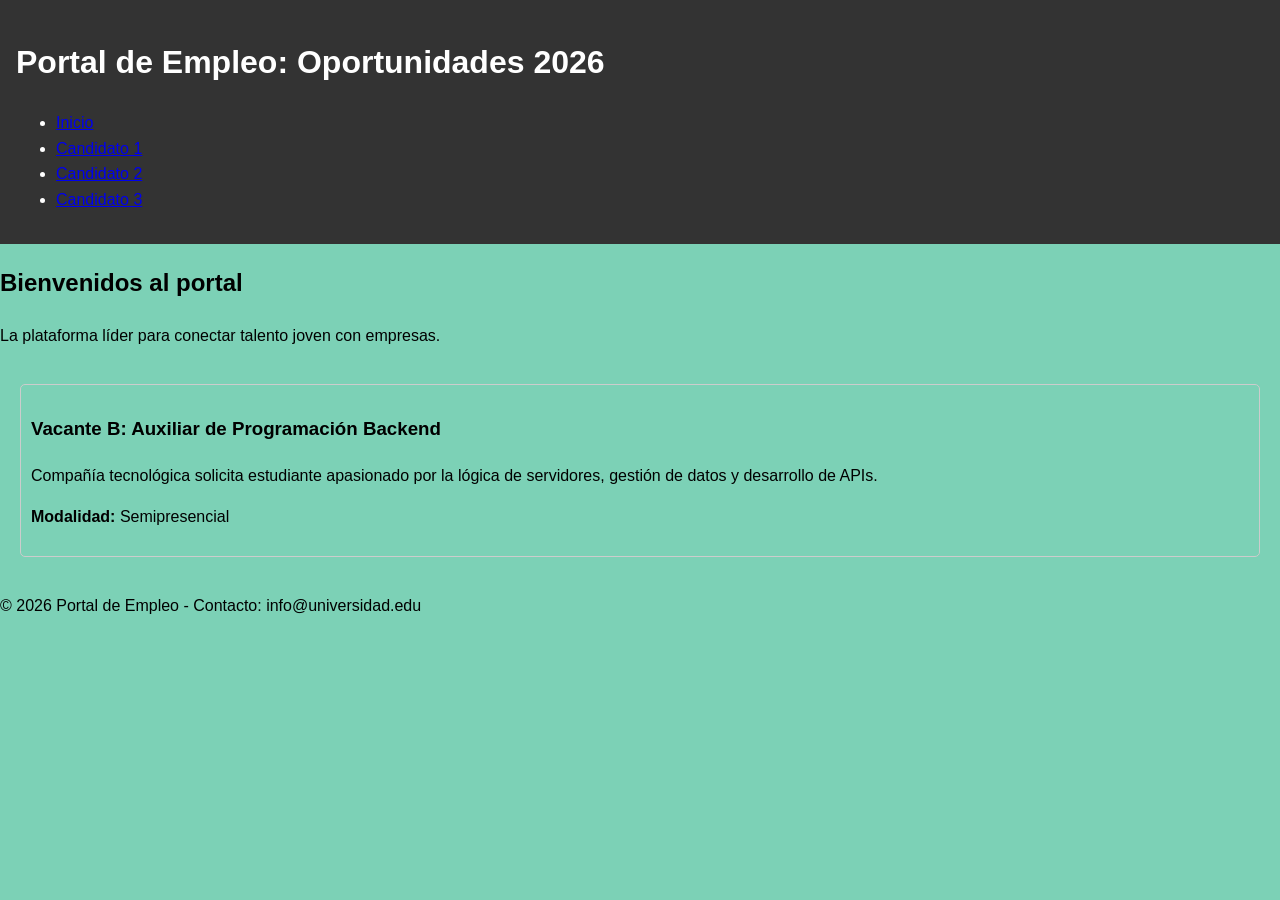
==== index.html @ 1dc94f25 "feat: agregar cv2, vacante B y mejora visual" ====
<!DOCTYPE html>
<html lang="es">
<head>
    <meta charset="UTF-8">
    <meta name="viewport" content="width=device-width, initial-scale=1.0">
    <title>Portal de Empleo Universitario</title>
    <link rel="stylesheet" href="css/styles.css">
</head>
<body>
    <header>
        <h1>Portal de Empleo: Oportunidades 2026</h1>
        <nav>
            <ul>
                <li><a href="index.html">Inicio</a></li>
                <li><a href="cv/cv1.html">Candidato 1</a></li>
                <li><a href="cv/cv2.html">Candidato 2</a></li>
                <li><a href="cv/cv3.html">Candidato 3</a></li>
            </ul>
        </nav>
    </header>

    <main>
        <h2>Bienvenidos al portal</h2>
        <p>La plataforma líder para conectar talento joven con empresas.</p>
        
        <div id="contenedor-destacados">
            <!-- AQUÍ: Cada estudiante debe insertar su tarjeta de oferta laboral -->
             <article class="card">
                <h3>Vacante B: Auxiliar de Programación Backend</h3>
                <p>Compañía tecnológica solicita estudiante apasionado por la lógica de servidores, gestión de datos y desarrollo de APIs.</p>
                <p><strong>Modalidad:</strong> Semipresencial</p>
            </article>

        </div>
    </main>

    <footer>
        <p>© 2026 Portal de Empleo - Contacto: info@universidad.edu</p>
    </footer>
</body>
</html>
---- css/styles.css ----
/* css/styles.css */
body { 
    font-family: sans-serif; 
    line-height: 1.6; 
    margin: 0;
    padding: 0;
    background: #7cd1b6;
}

header { 
    background: #333; 
    color: white; 
    padding: 1rem; 
}

/* AQUÍ: Cada estudiante debe agregar sus estilos para su tarjeta y cambios de color global */
#contenedor-destacados { 
    display: flex;
    flex-direction: column; 
    gap: 20px; 
    padding: 20px;
}

.card {
    border: 1px solid #ccc;
    padding: 10px;
    border-radius: 5px;
}
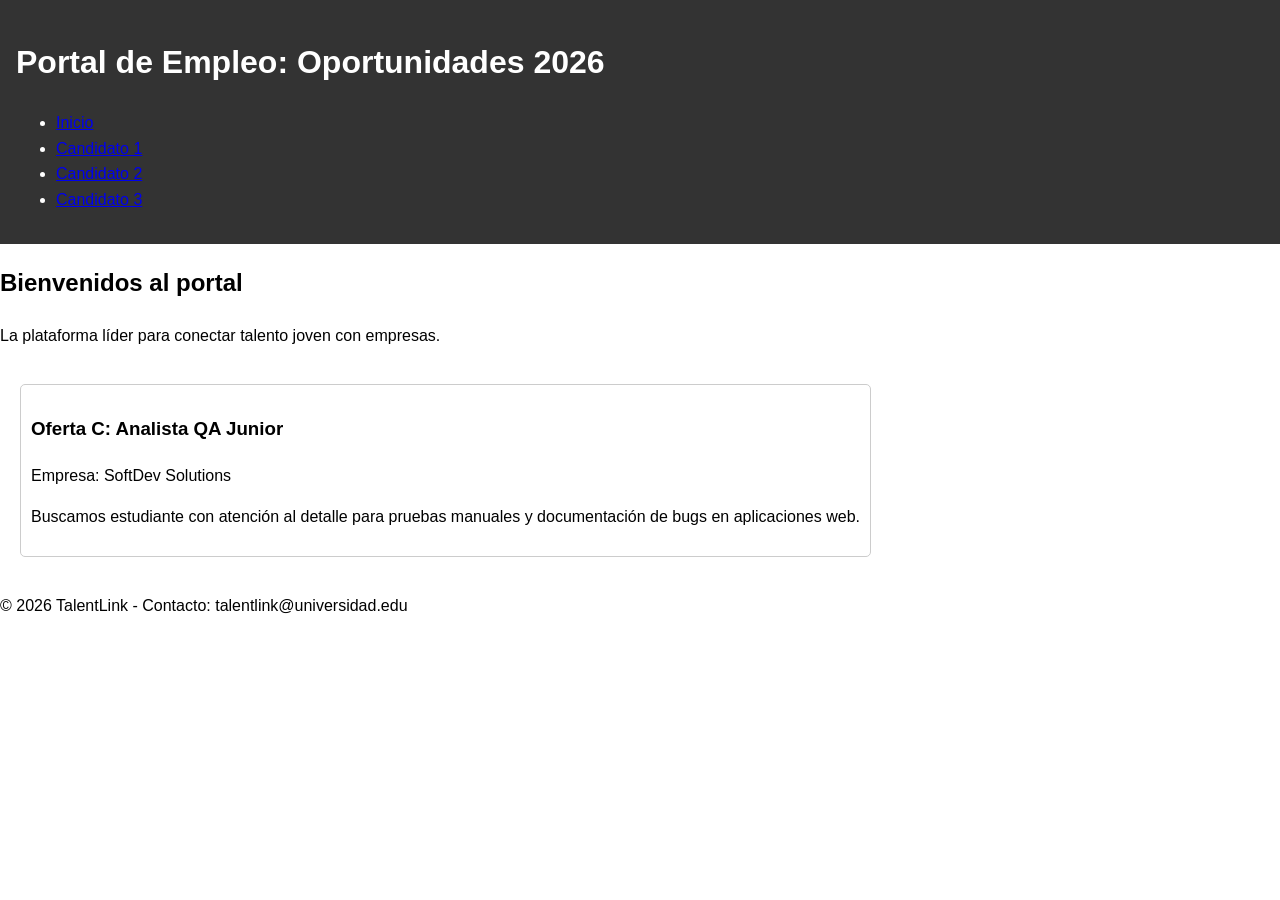
==== commit c0c13db5: "feat: CV3 y oferta laboral C, footer" ====
--- a/index.html
+++ b/index.html
@@ -23,19 +23,18 @@
         <h2>Bienvenidos al portal</h2>
         <p>La plataforma líder para conectar talento joven con empresas.</p>
         
-        <div id="contenedor-destacados">
+        <div class="destacados-container">
             <!-- AQUÍ: Cada estudiante debe insertar su tarjeta de oferta laboral -->
-             <article class="card">
-                <h3>Vacante B: Auxiliar de Programación Backend</h3>
-                <p>Compañía tecnológica solicita estudiante apasionado por la lógica de servidores, gestión de datos y desarrollo de APIs.</p>
-                <p><strong>Modalidad:</strong> Semipresencial</p>
-            </article>
-
+            <div class="card">
+                <h3>Oferta C: Analista QA Junior</h3>
+                <p>Empresa: SoftDev Solutions</p>
+                <p>Buscamos estudiante con atención al detalle para pruebas manuales y documentación de bugs en aplicaciones web.</p>
+            </div>
         </div>
     </main>
 
     <footer>
-        <p>© 2026 Portal de Empleo - Contacto: info@universidad.edu</p>
+        <p>© 2026 TalentLink - Contacto: talentlink@universidad.edu</p>
     </footer>
 </body>
 </html>
--- a/css/styles.css
+++ b/css/styles.css
@@ -4,7 +4,6 @@
     line-height: 1.6; 
     margin: 0;
     padding: 0;
-    background: #7cd1b6;
 }
 
 header { 
@@ -14,9 +13,8 @@
 }
 
 /* AQUÍ: Cada estudiante debe agregar sus estilos para su tarjeta y cambios de color global */
-#contenedor-destacados { 
-    display: flex;
-    flex-direction: column; 
+.destacados-container {
+    display: flex; 
     gap: 20px; 
     padding: 20px;
 }
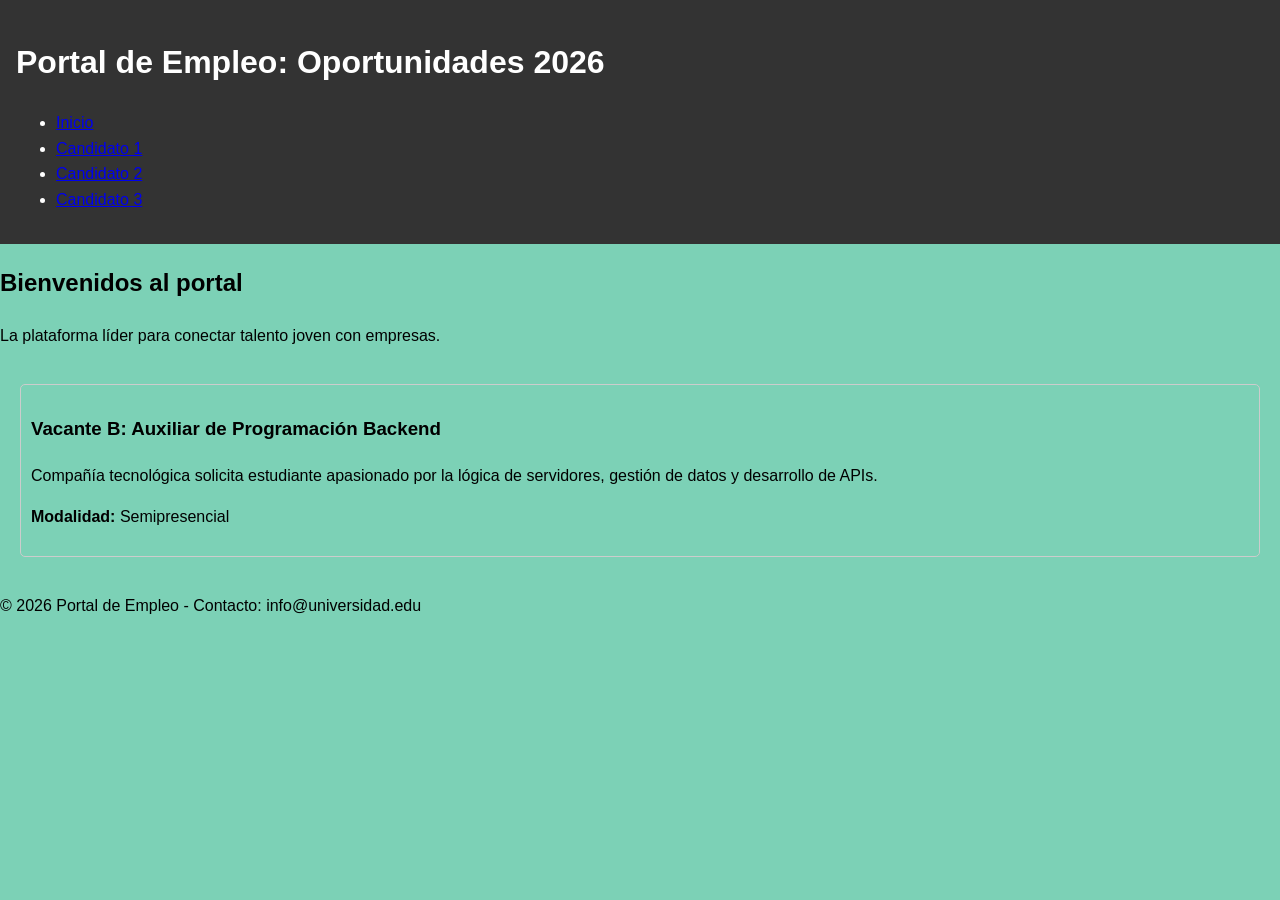
==== commit fe47f500: "Merge pull request: Agregar cv2, vacante B y mejora visual feat: agregar cv2, vacante B y mejora vis" ====
--- a/index.html
+++ b/index.html
@@ -23,18 +23,19 @@
         <h2>Bienvenidos al portal</h2>
         <p>La plataforma líder para conectar talento joven con empresas.</p>
         
-        <div class="destacados-container">
+        <div id="contenedor-destacados">
             <!-- AQUÍ: Cada estudiante debe insertar su tarjeta de oferta laboral -->
-            <div class="card">
-                <h3>Oferta C: Analista QA Junior</h3>
-                <p>Empresa: SoftDev Solutions</p>
-                <p>Buscamos estudiante con atención al detalle para pruebas manuales y documentación de bugs en aplicaciones web.</p>
-            </div>
+             <article class="card">
+                <h3>Vacante B: Auxiliar de Programación Backend</h3>
+                <p>Compañía tecnológica solicita estudiante apasionado por la lógica de servidores, gestión de datos y desarrollo de APIs.</p>
+                <p><strong>Modalidad:</strong> Semipresencial</p>
+            </article>
+
         </div>
     </main>
 
     <footer>
-        <p>© 2026 TalentLink - Contacto: talentlink@universidad.edu</p>
+        <p>© 2026 Portal de Empleo - Contacto: info@universidad.edu</p>
     </footer>
 </body>
 </html>
--- a/css/styles.css
+++ b/css/styles.css
@@ -4,6 +4,7 @@
     line-height: 1.6; 
     margin: 0;
     padding: 0;
+    background: #7cd1b6;
 }
 
 header { 
@@ -13,8 +14,9 @@
 }
 
 /* AQUÍ: Cada estudiante debe agregar sus estilos para su tarjeta y cambios de color global */
-.destacados-container {
-    display: flex; 
+#contenedor-destacados { 
+    display: flex;
+    flex-direction: column; 
     gap: 20px; 
     padding: 20px;
 }
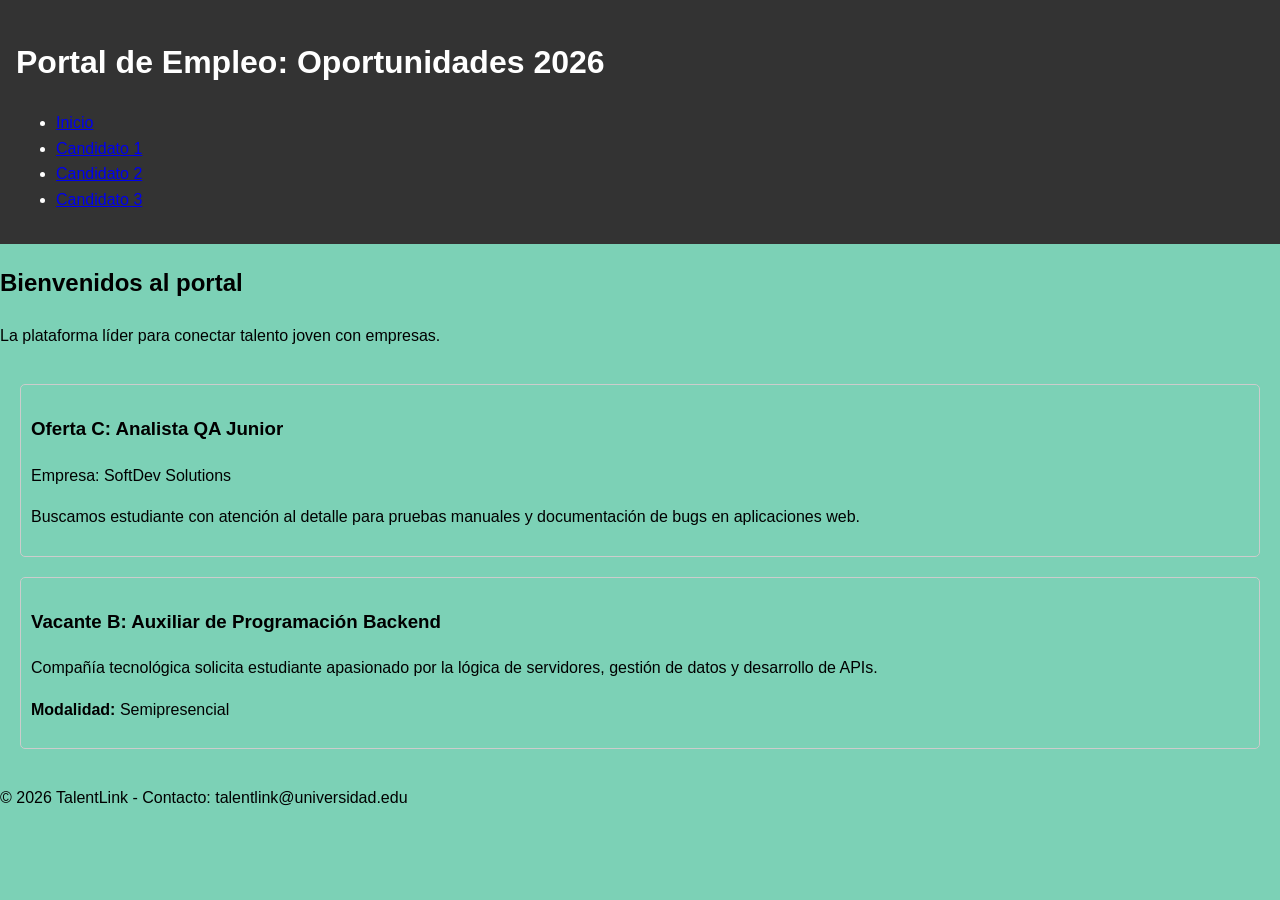
==== commit 05ad0a24: "Merge branch 'dev' into feature/oferta-brayan-cv3" ====
--- a/index.html
+++ b/index.html
@@ -23,8 +23,13 @@
         <h2>Bienvenidos al portal</h2>
         <p>La plataforma líder para conectar talento joven con empresas.</p>
         
-        <div id="contenedor-destacados">
+        <div class="destacados-container">
             <!-- AQUÍ: Cada estudiante debe insertar su tarjeta de oferta laboral -->
+            <div class="card">
+                <h3>Oferta C: Analista QA Junior</h3>
+                <p>Empresa: SoftDev Solutions</p>
+                <p>Buscamos estudiante con atención al detalle para pruebas manuales y documentación de bugs en aplicaciones web.</p>
+            </div>
              <article class="card">
                 <h3>Vacante B: Auxiliar de Programación Backend</h3>
                 <p>Compañía tecnológica solicita estudiante apasionado por la lógica de servidores, gestión de datos y desarrollo de APIs.</p>
@@ -35,7 +40,7 @@
     </main>
 
     <footer>
-        <p>© 2026 Portal de Empleo - Contacto: info@universidad.edu</p>
+        <p>© 2026 TalentLink - Contacto: talentlink@universidad.edu</p>
     </footer>
 </body>
 </html>
--- a/css/styles.css
+++ b/css/styles.css
@@ -14,10 +14,10 @@
 }
 
 /* AQUÍ: Cada estudiante debe agregar sus estilos para su tarjeta y cambios de color global */
-#contenedor-destacados { 
+.destacados-container {
     display: flex;
-    flex-direction: column; 
-    gap: 20px; 
+    flex-direction: column;
+    gap: 20px;
     padding: 20px;
 }
 
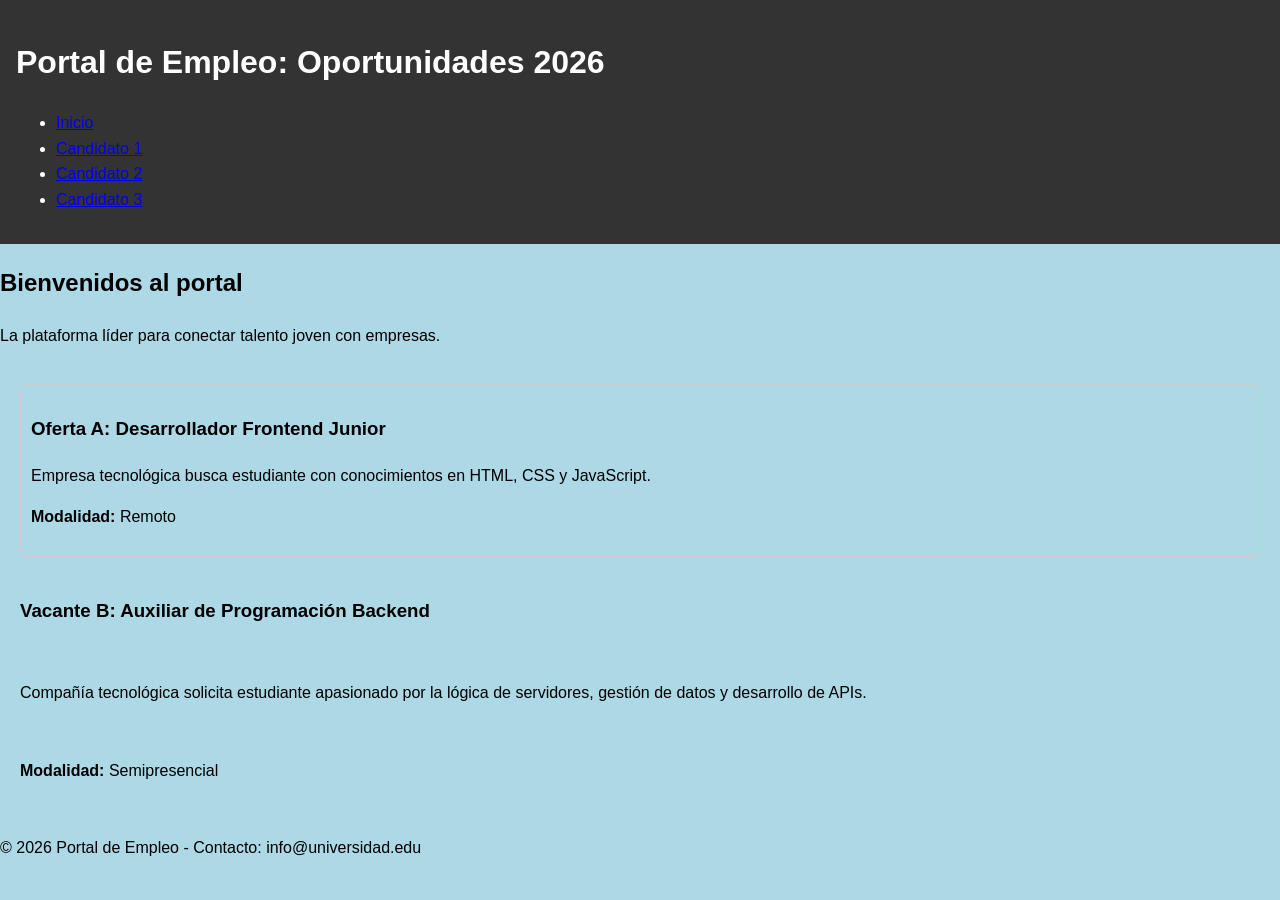
==== commit 3cf568ef: "fits: resolucion de conflictos de ofertas y estilos" ====
--- a/index.html
+++ b/index.html
@@ -23,14 +23,13 @@
         <h2>Bienvenidos al portal</h2>
         <p>La plataforma líder para conectar talento joven con empresas.</p>
         
-        <div class="destacados-container">
+        <div id="contenedor-destacados">
             <!-- AQUÍ: Cada estudiante debe insertar su tarjeta de oferta laboral -->
-            <div class="card">
-                <h3>Oferta C: Analista QA Junior</h3>
-                <p>Empresa: SoftDev Solutions</p>
-                <p>Buscamos estudiante con atención al detalle para pruebas manuales y documentación de bugs en aplicaciones web.</p>
-            </div>
              <article class="card">
+                <h3>Oferta A: Desarrollador Frontend Junior</h3>
+                <p>Empresa tecnológica busca estudiante con conocimientos en HTML, CSS y JavaScript.</p>
+                <p><strong>Modalidad:</strong> Remoto</p>
+            </article>
                 <h3>Vacante B: Auxiliar de Programación Backend</h3>
                 <p>Compañía tecnológica solicita estudiante apasionado por la lógica de servidores, gestión de datos y desarrollo de APIs.</p>
                 <p><strong>Modalidad:</strong> Semipresencial</p>
@@ -40,7 +39,7 @@
     </main>
 
     <footer>
-        <p>© 2026 TalentLink - Contacto: talentlink@universidad.edu</p>
+        <p>© 2026 Portal de Empleo - Contacto: info@universidad.edu</p>
     </footer>
 </body>
 </html>
--- a/css/styles.css
+++ b/css/styles.css
@@ -1,28 +1,28 @@
 /* css/styles.css */
-body { 
-    font-family: sans-serif; 
-    line-height: 1.6; 
-    margin: 0;
-    padding: 0;
-    background: #7cd1b6;
+body {
+  font-family: sans-serif;
+  line-height: 1.6;
+  margin: 0;
+  padding: 0;
+  background: lightblue;
 }
 
-header { 
-    background: #333; 
-    color: white; 
-    padding: 1rem; 
+header {
+  background: #333;
+  color: white;
+  padding: 1rem;
 }
 
 /* AQUÍ: Cada estudiante debe agregar sus estilos para su tarjeta y cambios de color global */
-.destacados-container {
+#contenedor-destacados { 
     display: flex;
-    flex-direction: column;
-    gap: 20px;
+    flex-direction: column; 
+    gap: 20px; 
     padding: 20px;
 }
 
 .card {
-    border: 1px solid #ccc;
-    padding: 10px;
-    border-radius: 5px;
+  border: 1px solid #ccc;
+  padding: 10px;
+  border-radius: 5px;
 }
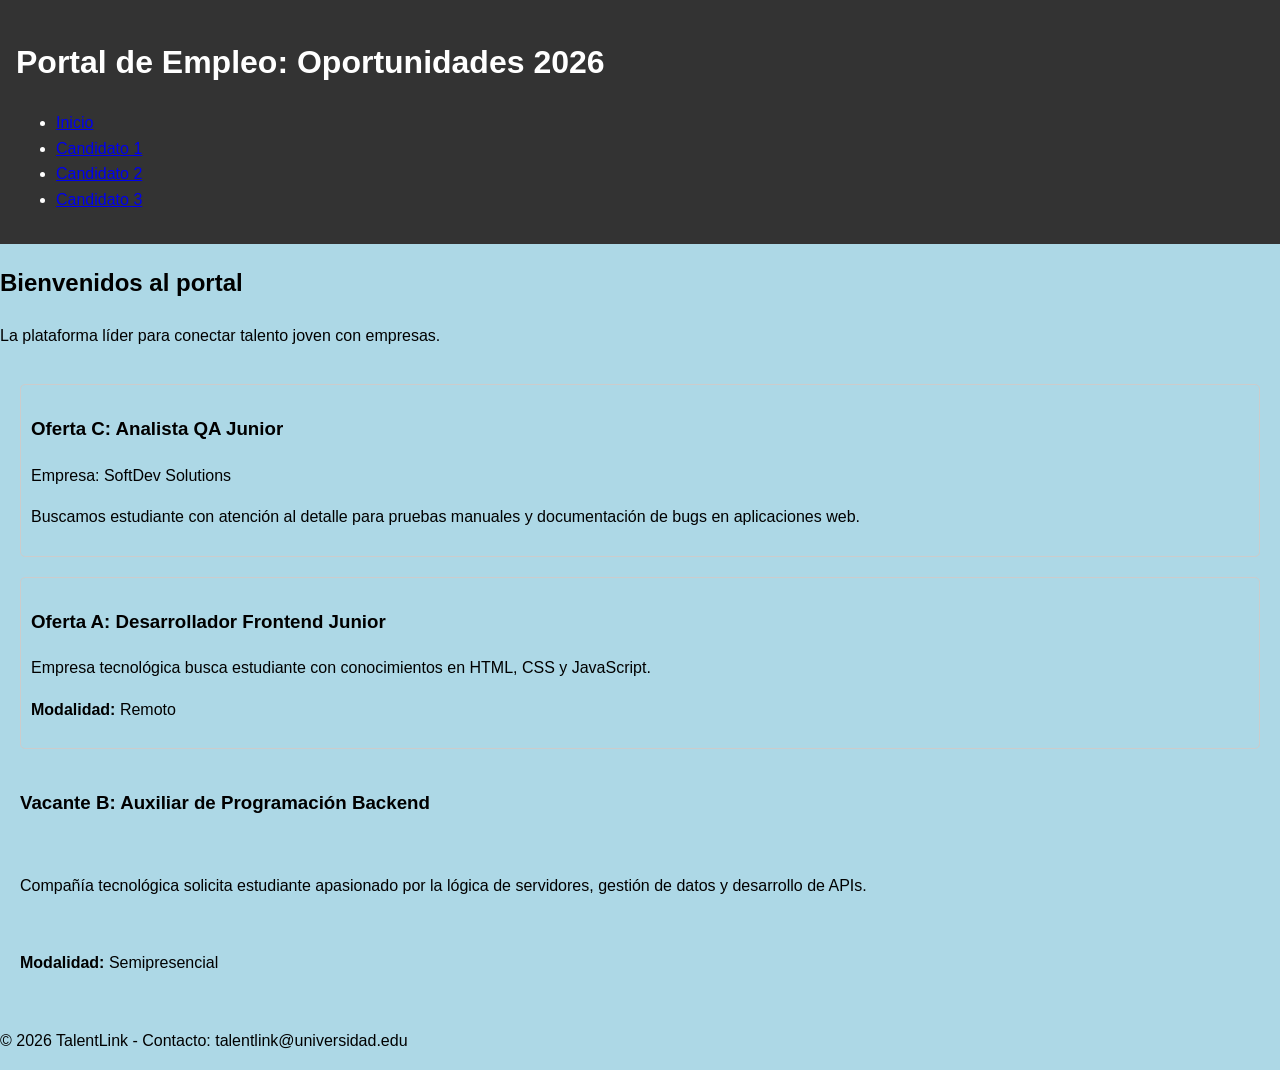
==== commit 0d1e486b: "Merge pull request: Agregar CV1 y oferta laboral A feat: Agregar CV1 y oferta laboral A" ====
--- a/index.html
+++ b/index.html
@@ -23,8 +23,13 @@
         <h2>Bienvenidos al portal</h2>
         <p>La plataforma líder para conectar talento joven con empresas.</p>
         
-        <div id="contenedor-destacados">
+        <div class="destacados-container">
             <!-- AQUÍ: Cada estudiante debe insertar su tarjeta de oferta laboral -->
+            <div class="card">
+                <h3>Oferta C: Analista QA Junior</h3>
+                <p>Empresa: SoftDev Solutions</p>
+                <p>Buscamos estudiante con atención al detalle para pruebas manuales y documentación de bugs en aplicaciones web.</p>
+            </div>
              <article class="card">
                 <h3>Oferta A: Desarrollador Frontend Junior</h3>
                 <p>Empresa tecnológica busca estudiante con conocimientos en HTML, CSS y JavaScript.</p>
@@ -39,7 +44,7 @@
     </main>
 
     <footer>
-        <p>© 2026 Portal de Empleo - Contacto: info@universidad.edu</p>
+        <p>© 2026 TalentLink - Contacto: talentlink@universidad.edu</p>
     </footer>
 </body>
 </html>
--- a/css/styles.css
+++ b/css/styles.css
@@ -14,10 +14,10 @@
 }
 
 /* AQUÍ: Cada estudiante debe agregar sus estilos para su tarjeta y cambios de color global */
-#contenedor-destacados { 
+.destacados-container {
     display: flex;
-    flex-direction: column; 
-    gap: 20px; 
+    flex-direction: column;
+    gap: 20px;
     padding: 20px;
 }
 
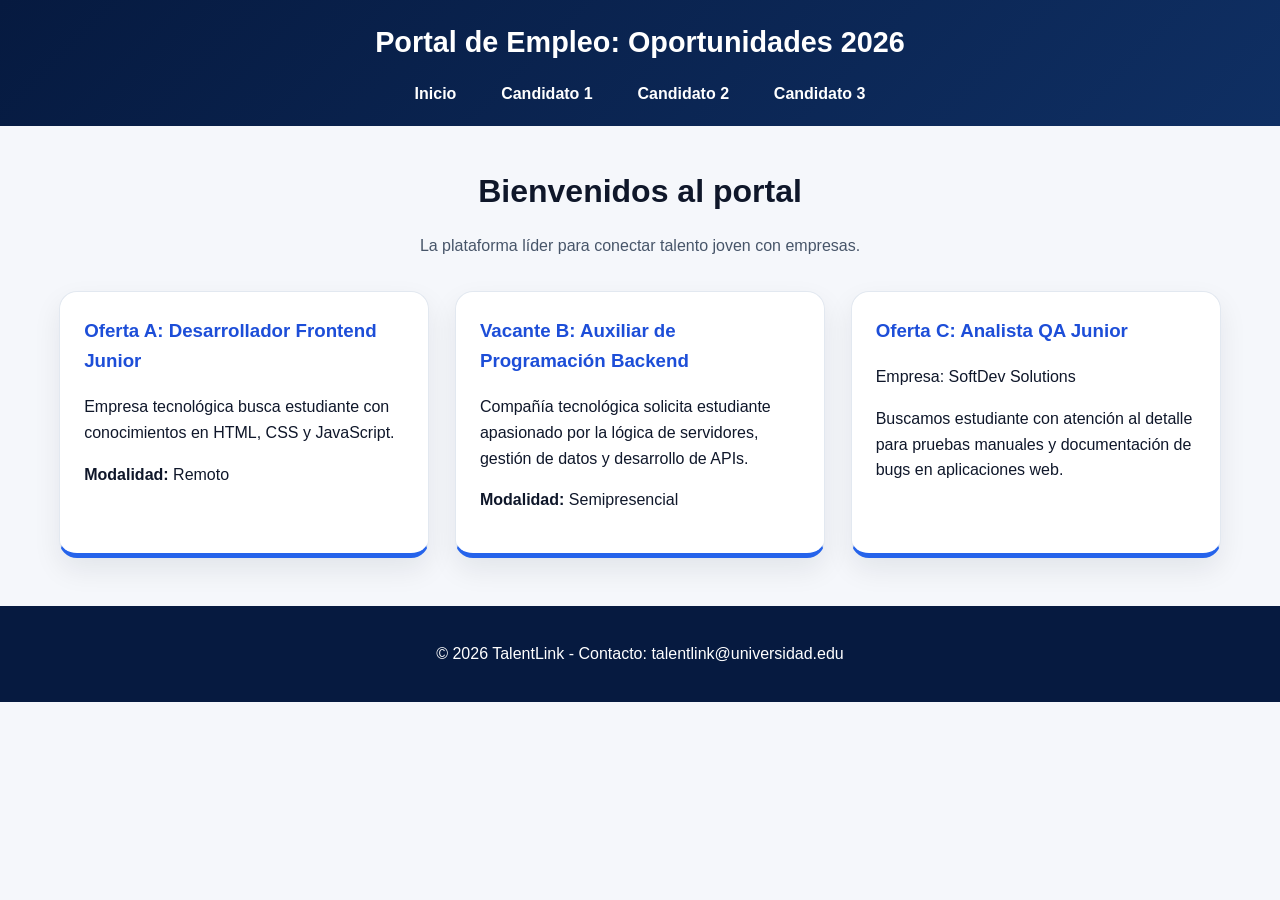
==== commit 47e04f42: "chore: preparar release v1.0 con mejoras visuales" ====
--- a/index.html
+++ b/index.html
@@ -25,20 +25,21 @@
         
         <div class="destacados-container">
             <!-- AQUÍ: Cada estudiante debe insertar su tarjeta de oferta laboral -->
+             <article class="card">
+                <h3>Oferta A: Desarrollador Frontend Junior</h3>
+                <p>Empresa tecnológica busca estudiante con conocimientos en HTML, CSS y JavaScript.</p>
+                <p><strong>Modalidad:</strong> Remoto</p>
+            </article>
+            <article class="card">
+                <h3>Vacante B: Auxiliar de Programación Backend</h3>
+                <p>Compañía tecnológica solicita estudiante apasionado por la lógica de servidores, gestión de datos y desarrollo de APIs.</p>
+                <p><strong>Modalidad:</strong> Semipresencial</p>
+            </article>
             <div class="card">
                 <h3>Oferta C: Analista QA Junior</h3>
                 <p>Empresa: SoftDev Solutions</p>
                 <p>Buscamos estudiante con atención al detalle para pruebas manuales y documentación de bugs en aplicaciones web.</p>
             </div>
-             <article class="card">
-                <h3>Oferta A: Desarrollador Frontend Junior</h3>
-                <p>Empresa tecnológica busca estudiante con conocimientos en HTML, CSS y JavaScript.</p>
-                <p><strong>Modalidad:</strong> Remoto</p>
-            </article>
-                <h3>Vacante B: Auxiliar de Programación Backend</h3>
-                <p>Compañía tecnológica solicita estudiante apasionado por la lógica de servidores, gestión de datos y desarrollo de APIs.</p>
-                <p><strong>Modalidad:</strong> Semipresencial</p>
-            </article>
 
         </div>
     </main>
--- a/css/styles.css
+++ b/css/styles.css
@@ -1,28 +1,137 @@
-/* css/styles.css */
+* {
+  box-sizing: border-box;
+}
+
 body {
-  font-family: sans-serif;
+  margin: 0;
+  font-family: Arial, sans-serif;
+  background: #f5f7fb;
+  color: #0f172a;
   line-height: 1.6;
-  margin: 0;
-  padding: 0;
-  background: lightblue;
 }
 
 header {
-  background: #333;
+  background: linear-gradient(135deg, #061a40, #0f2f63);
   color: white;
-  padding: 1rem;
+  padding: 1.2rem 6%;
+  text-align: center;
 }
 
-/* AQUÍ: Cada estudiante debe agregar sus estilos para su tarjeta y cambios de color global */
+header h1 {
+  margin: 0 0 1rem;
+  font-size: 1.8rem;
+}
+
+nav ul {
+  display: flex;
+  justify-content: center;
+  gap: 1.2rem;
+  list-style: none;
+  padding: 0;
+  margin: 0;
+  flex-wrap: wrap;
+}
+
+nav a {
+  color: white;
+  text-decoration: none;
+  font-weight: 700;
+  padding: 0.4rem 0.8rem;
+  border-radius: 999px;
+}
+
+nav a:hover {
+  background: rgba(255, 255, 255, 0.15);
+}
+
+main {
+  max-width: 1200px;
+  margin: 2.5rem auto;
+  padding: 0 1.2rem;
+}
+
+main h2,
+main > p {
+  text-align: center;
+}
+
+main h2 {
+  font-size: 2rem;
+  margin-bottom: 0.4rem;
+}
+
+main > p {
+  color: #475569;
+  margin-bottom: 2rem;
+}
+
 .destacados-container {
-    display: flex;
-    flex-direction: column;
-    gap: 20px;
-    padding: 20px;
+  display: grid;
+  grid-template-columns: repeat(3, 1fr);
+  gap: 1.6rem;
 }
 
 .card {
-  border: 1px solid #ccc;
-  padding: 10px;
-  border-radius: 5px;
+  background: white;
+  border-radius: 18px;
+  padding: 1.5rem;
+  border: 1px solid #e2e8f0;
+  box-shadow: 0 12px 28px rgba(15, 23, 42, 0.08);
+  transition:
+    transform 0.2s ease,
+    box-shadow 0.2s ease;
+  border-bottom: 5px solid #2563eb;
 }
+
+.card:hover {
+  transform: translateY(-5px);
+  box-shadow: 0 18px 40px rgba(15, 23, 42, 0.14);
+}
+
+.card h3 {
+  margin-top: 0;
+  color: #1d4ed8;
+}
+
+footer {
+  background: #061a40;
+  color: white;
+  text-align: center;
+  padding: 1.2rem;
+  margin-top: 3rem;
+}
+
+/* Diseño para hojas de vida */
+.cv-page {
+  max-width: 850px;
+  margin: 2.5rem auto;
+  background: white;
+  padding: 2rem;
+  border-radius: 18px;
+  box-shadow: 0 12px 28px rgba(15, 23, 42, 0.08);
+}
+
+.cv-page h2 {
+  color: #1d4ed8;
+  border-left: 5px solid #2563eb;
+  padding-left: 0.8rem;
+  text-align: left;
+}
+
+.cv-page ul {
+  padding-left: 1.2rem;
+}
+
+.cv-page li {
+  margin-bottom: 0.4rem;
+}
+
+@media (max-width: 900px) {
+  .destacados-container {
+    grid-template-columns: 1fr;
+  }
+
+  header h1 {
+    font-size: 1.4rem;
+  }
+}
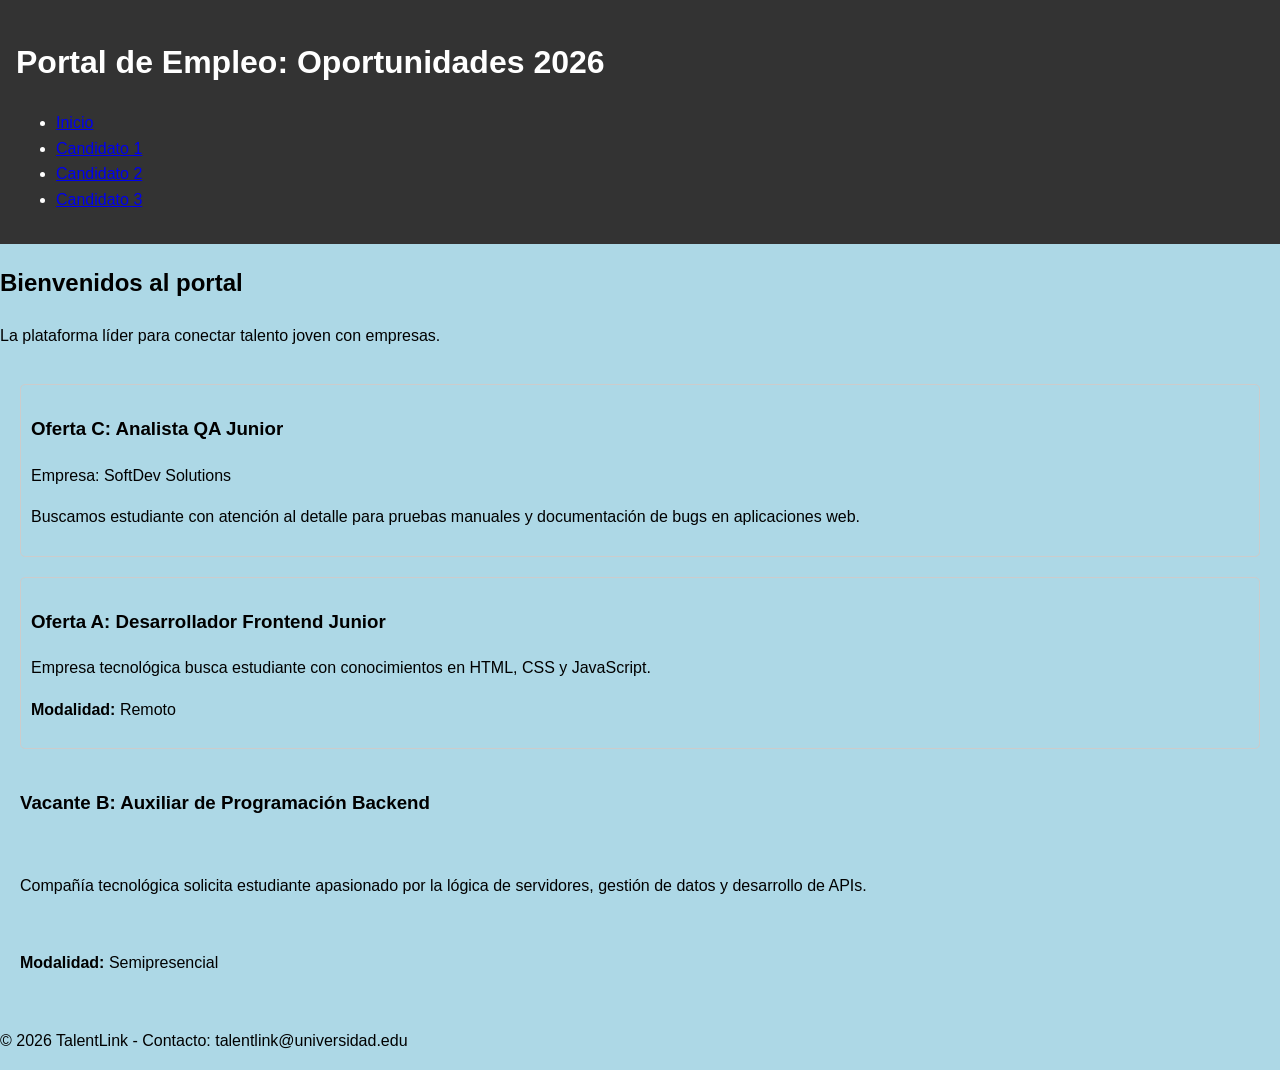
==== commit 3f839dfd: "Revert "chore: sincronizar dev con release v1.0"" ====
--- a/index.html
+++ b/index.html
@@ -25,21 +25,20 @@
         
         <div class="destacados-container">
             <!-- AQUÍ: Cada estudiante debe insertar su tarjeta de oferta laboral -->
+            <div class="card">
+                <h3>Oferta C: Analista QA Junior</h3>
+                <p>Empresa: SoftDev Solutions</p>
+                <p>Buscamos estudiante con atención al detalle para pruebas manuales y documentación de bugs en aplicaciones web.</p>
+            </div>
              <article class="card">
                 <h3>Oferta A: Desarrollador Frontend Junior</h3>
                 <p>Empresa tecnológica busca estudiante con conocimientos en HTML, CSS y JavaScript.</p>
                 <p><strong>Modalidad:</strong> Remoto</p>
             </article>
-            <article class="card">
                 <h3>Vacante B: Auxiliar de Programación Backend</h3>
                 <p>Compañía tecnológica solicita estudiante apasionado por la lógica de servidores, gestión de datos y desarrollo de APIs.</p>
                 <p><strong>Modalidad:</strong> Semipresencial</p>
             </article>
-            <div class="card">
-                <h3>Oferta C: Analista QA Junior</h3>
-                <p>Empresa: SoftDev Solutions</p>
-                <p>Buscamos estudiante con atención al detalle para pruebas manuales y documentación de bugs en aplicaciones web.</p>
-            </div>
 
         </div>
     </main>
--- a/css/styles.css
+++ b/css/styles.css
@@ -1,137 +1,28 @@
-* {
-  box-sizing: border-box;
-}
-
+/* css/styles.css */
 body {
+  font-family: sans-serif;
+  line-height: 1.6;
   margin: 0;
-  font-family: Arial, sans-serif;
-  background: #f5f7fb;
-  color: #0f172a;
-  line-height: 1.6;
+  padding: 0;
+  background: lightblue;
 }
 
 header {
-  background: linear-gradient(135deg, #061a40, #0f2f63);
+  background: #333;
   color: white;
-  padding: 1.2rem 6%;
-  text-align: center;
+  padding: 1rem;
 }
 
-header h1 {
-  margin: 0 0 1rem;
-  font-size: 1.8rem;
-}
-
-nav ul {
-  display: flex;
-  justify-content: center;
-  gap: 1.2rem;
-  list-style: none;
-  padding: 0;
-  margin: 0;
-  flex-wrap: wrap;
-}
-
-nav a {
-  color: white;
-  text-decoration: none;
-  font-weight: 700;
-  padding: 0.4rem 0.8rem;
-  border-radius: 999px;
-}
-
-nav a:hover {
-  background: rgba(255, 255, 255, 0.15);
-}
-
-main {
-  max-width: 1200px;
-  margin: 2.5rem auto;
-  padding: 0 1.2rem;
-}
-
-main h2,
-main > p {
-  text-align: center;
-}
-
-main h2 {
-  font-size: 2rem;
-  margin-bottom: 0.4rem;
-}
-
-main > p {
-  color: #475569;
-  margin-bottom: 2rem;
-}
-
+/* AQUÍ: Cada estudiante debe agregar sus estilos para su tarjeta y cambios de color global */
 .destacados-container {
-  display: grid;
-  grid-template-columns: repeat(3, 1fr);
-  gap: 1.6rem;
+    display: flex;
+    flex-direction: column;
+    gap: 20px;
+    padding: 20px;
 }
 
 .card {
-  background: white;
-  border-radius: 18px;
-  padding: 1.5rem;
-  border: 1px solid #e2e8f0;
-  box-shadow: 0 12px 28px rgba(15, 23, 42, 0.08);
-  transition:
-    transform 0.2s ease,
-    box-shadow 0.2s ease;
-  border-bottom: 5px solid #2563eb;
+  border: 1px solid #ccc;
+  padding: 10px;
+  border-radius: 5px;
 }
-
-.card:hover {
-  transform: translateY(-5px);
-  box-shadow: 0 18px 40px rgba(15, 23, 42, 0.14);
-}
-
-.card h3 {
-  margin-top: 0;
-  color: #1d4ed8;
-}
-
-footer {
-  background: #061a40;
-  color: white;
-  text-align: center;
-  padding: 1.2rem;
-  margin-top: 3rem;
-}
-
-/* Diseño para hojas de vida */
-.cv-page {
-  max-width: 850px;
-  margin: 2.5rem auto;
-  background: white;
-  padding: 2rem;
-  border-radius: 18px;
-  box-shadow: 0 12px 28px rgba(15, 23, 42, 0.08);
-}
-
-.cv-page h2 {
-  color: #1d4ed8;
-  border-left: 5px solid #2563eb;
-  padding-left: 0.8rem;
-  text-align: left;
-}
-
-.cv-page ul {
-  padding-left: 1.2rem;
-}
-
-.cv-page li {
-  margin-bottom: 0.4rem;
-}
-
-@media (max-width: 900px) {
-  .destacados-container {
-    grid-template-columns: 1fr;
-  }
-
-  header h1 {
-    font-size: 1.4rem;
-  }
-}
